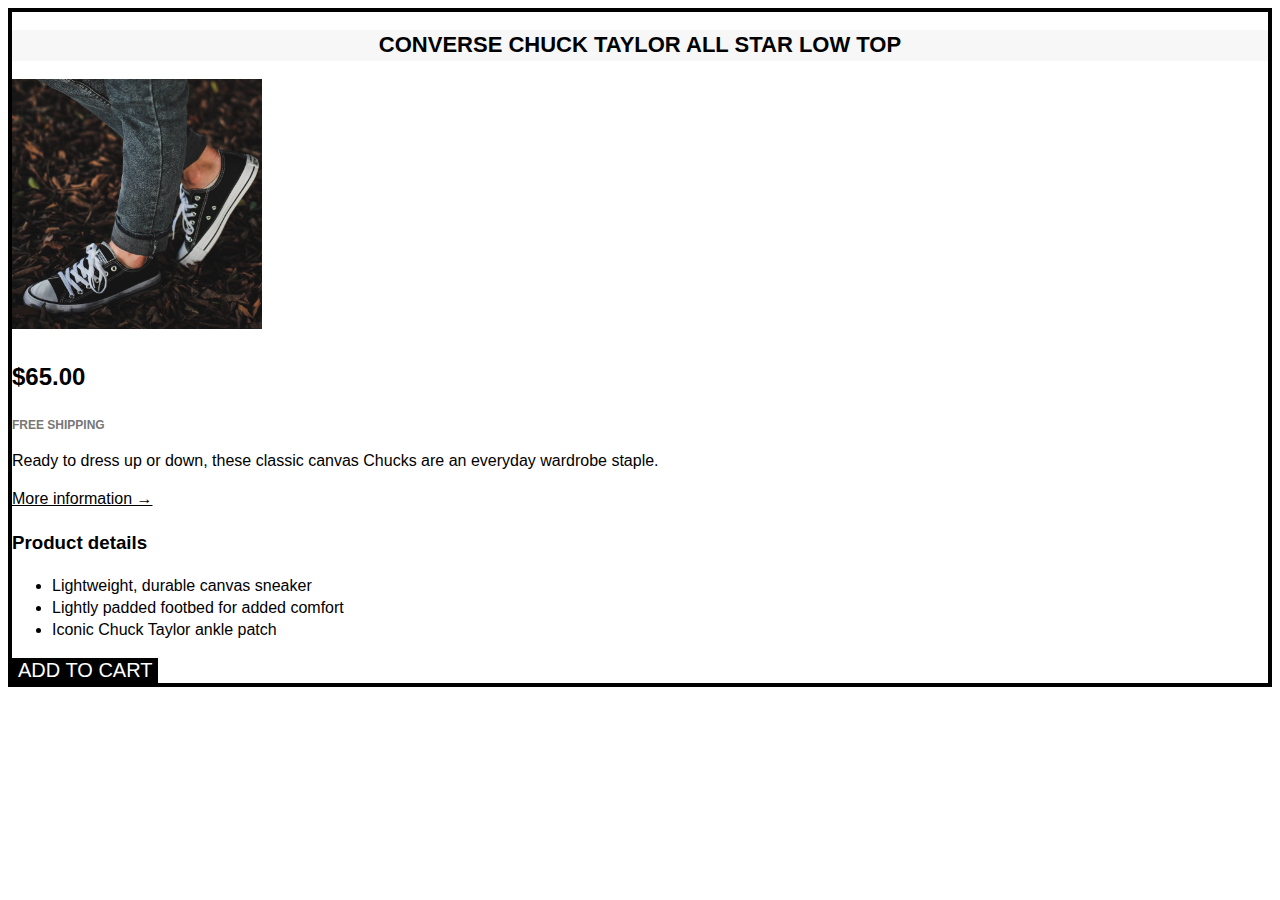
==== 03-CSS-Fundamentals/challenge/index.html @ dce8e230 "first commit" ====
<!DOCTYPE html>
<html lang="en">
  <head>
    <meta charset="UTF-8" />
    <meta name="viewport" content="width=device-width, initial-scale=1.0" />
    <link rel="stylesheet" href="./style.css" />
    <title>Document</title>
  </head>
  <body>
    <article class="product">
      <h2 class="product-title">Converse Chuck Taylor All Star Low Top</h2>
      <img
        src="./challenges.jpg"
        alt="Chuck Taylor All Star Shoe"
        height="250"
        width="250"
      />

      <p class="price"><strong>$65.00</strong></p>
      <p class="shopping">Free shipping</p>
      <p>
        Ready to dress up or down, these classic canvas Chucks are an everyday
        wardrobe staple.
      </p>

      <a class="more-info" href="https://www.converse.com"
        >More information &rarr;</a
      >

      <h3 class="details-title">Product details</h3>
      <ul class="details-list">
        <li>Lightweight, durable canvas sneaker</li>
        <li>Lightly padded footbed for added comfort</li>
        <li>Iconic Chuck Taylor ankle patch</li>
      </ul>
      <button class="add-cart">Add to cart</button>
    </article>
  </body>
</html>
---- 03-CSS-Fundamentals/challenge/style.css ----
* {
}

body {
  font-family: sans-serif;
  line-height: 1.4;
}

.product {
  border: 4px solid black;
}

.product-title {
  text-transform: uppercase;
  font-size: 22px;
  text-align: center;
  background-color: #f7f7f7;
}

.price {
  font-size: 24px;
}

.shopping {
  font-size: 12px;
  text-transform: uppercase;
  font-weight: bold;
  color: #777;
}

.more-info:link,
.more-info:active {
  color: black;
}

.more-info:hover {
  color: black;
  text-decoration: none;
}

.detail-title {
  text-transform: uppercase;
}

.detail-list {
  list-style: square;
  font-size: 15px;
}

.add-cart {
  background-color: black;
  color: #fff;
  border: none;
  font-size: 20px;
  text-transform: uppercase;
  cursor: pointer;
}

.add-cart:hover {
  color: #000;
  background-color: #fff;
}
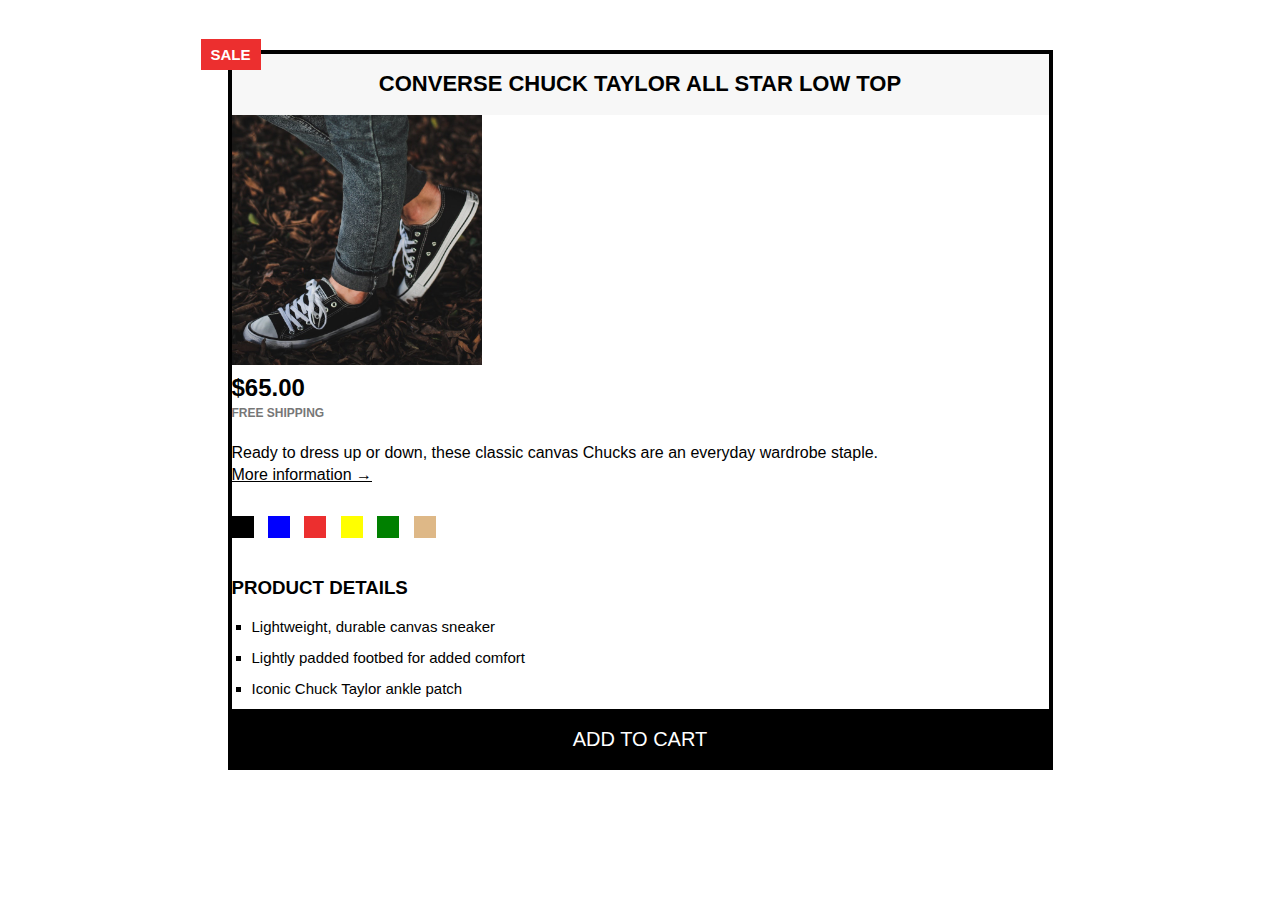
==== commit bd518b61: "add third challenge" ====
--- a/03-CSS-Fundamentals/challenge/index.html
+++ b/03-CSS-Fundamentals/challenge/index.html
@@ -26,6 +26,14 @@
       <a class="more-info" href="https://www.converse.com"
         >More information &rarr;</a
       >
+      <div class="colors">
+        <div class="color"></div>
+        <div class="color color-blue"></div>
+        <div class="color color-red"></div>
+        <div class="color color-yellow"></div>
+        <div class="color color-green"></div>
+        <div class="color color-brown"></div>
+      </div>
 
       <h3 class="details-title">Product details</h3>
       <ul class="details-list">
--- a/03-CSS-Fundamentals/challenge/style.css
+++ b/03-CSS-Fundamentals/challenge/style.css
@@ -1,4 +1,7 @@
 * {
+  margin: 0;
+  padding: 0;
+  box-sizing: border-box;
 }
 
 body {
@@ -8,6 +11,9 @@
 
 .product {
   border: 4px solid black;
+  width: 825px;
+  margin: 50px auto;
+  position: relative;
 }
 
 .product-title {
@@ -15,6 +21,7 @@
   font-size: 22px;
   text-align: center;
   background-color: #f7f7f7;
+  padding: 15px;
 }
 
 .price {
@@ -26,6 +33,7 @@
   text-transform: uppercase;
   font-weight: bold;
   color: #777;
+  margin-bottom: 20px;
 }
 
 .more-info:link,
@@ -38,25 +46,76 @@
   text-decoration: none;
 }
 
-.detail-title {
+.details-title {
   text-transform: uppercase;
+  margin-bottom: 15px;
+  margin-top: 30px;
 }
 
-.detail-list {
+.details-list {
   list-style: square;
   font-size: 15px;
+  margin-left: 20px;
+}
+
+.details-list li {
+  margin-bottom: 10px;
 }
 
 .add-cart {
   background-color: black;
   color: #fff;
-  border: none;
   font-size: 20px;
   text-transform: uppercase;
   cursor: pointer;
+  padding: 15px;
+  width: 100%;
+  border: none;
+  border-top: 4px solid black;
 }
 
 .add-cart:hover {
   color: #000;
   background-color: #fff;
 }
+
+.product-title::before {
+  content: "SALE";
+  background-color: #ec2f2f;
+  color: white;
+  font-size: 15px;
+  font-weight: bold;
+  padding: 5px 10px;
+  position: absolute;
+  top: -15px;
+  left: -31px;
+}
+
+.color {
+  background-color: #000;
+  width: 22px;
+  height: 22px;
+  display: inline-block;
+  margin-right: 10px;
+  margin-top: 30px;
+}
+
+.color-blue {
+  background-color: blue;
+}
+
+.color-red {
+  background-color: #ec2f2f;
+}
+
+.color-yellow {
+  background-color: yellow;
+}
+
+.color-green {
+  background-color: green;
+}
+
+.color-brown {
+  background-color: burlywood;
+}
